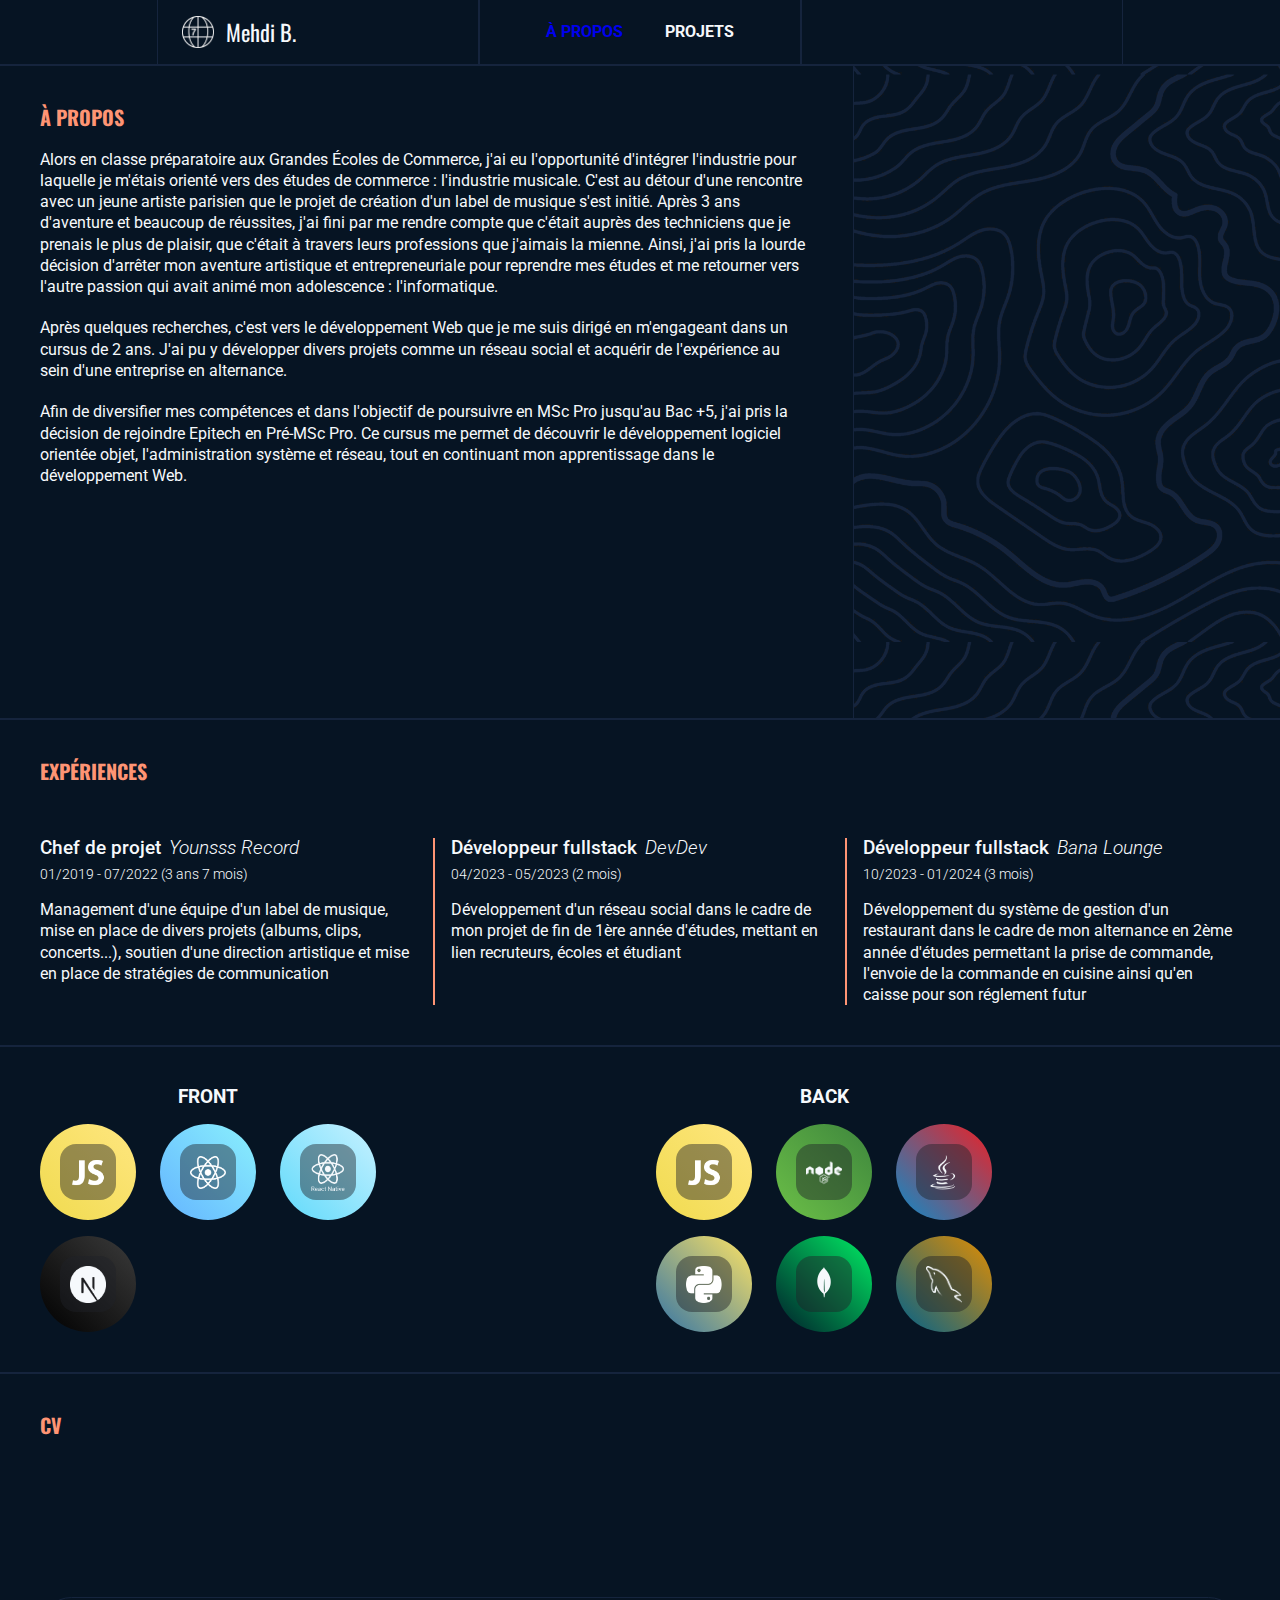
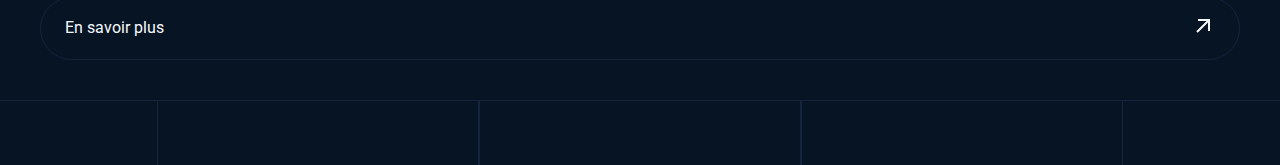
==== about.html @ 5a7e1a70 "fix href + media querries" ====
<!DOCTYPE html>
<html lang="fr">
    <head>
        <meta charset="UTF-8" />
        <meta name="viewport" content="width=device-width, initial-scale=1.0" />
        <title>Document</title>
        <link rel="stylesheet" href="/normalize.css" />
        <link rel="stylesheet" href="/style.css" />
        <link rel="preconnect" href="https://fonts.googleapis.com" />
        <link rel="preconnect" href="https://fonts.gstatic.com" crossorigin />
        <link
            href="https://fonts.googleapis.com/css2?family=Roboto:ital,wght@0,100;0,300;0,400;0,500;0,700;0,900;1,100;1,300;1,400;1,500;1,700;1,900&display=swap"
            rel="stylesheet"
        />
        <link rel="preconnect" href="https://fonts.googleapis.com" />
        <link rel="preconnect" href="https://fonts.gstatic.com" crossorigin />
        <link
            href="https://fonts.googleapis.com/css2?family=Oswald:wght@200..700&display=swap"
            rel="stylesheet"
        />
    </head>
    <body>
        <div id="cursor--bg"></div>
        <header>
            <nav class="header__nav">
                <section
                    class="header__sides header__sides--display-none"
                ></section>
                <section class="header__nav__btn--home">
                    <a href="./">
                        <figure
                            class="header__nav__btn header__nav__btn--home--content"
                        >
                            <img src="./logo.png" alt="" />
                            <figcaption>Mehdi B.</figcaption>
                        </figure>
                    </a>
                </section>
                <section class="header__nav__btn header__nav__btn--cats">
                    <a href="./about.html" class="header__nav__btn--about"
                        >À PROPOS</a
                    >
                    <a href="" class="header__nav__btn--projects">PROJETS</a>
                </section>
                <section
                    class="header__nav__btn header__nav__btn--space"
                ></section>
                <section
                    class="header__sides header__sides--display-none"
                ></section>
            </nav>
        </header>
        <main class="about">
            <section class="about__sides about__sides--display-none"></section>
            <section class="about__card about__card--about">
                <h2>À PROPOS</h2>
                <p>
                    Alors en classe préparatoire aux Grandes Écoles de Commerce,
                    j'ai eu l'opportunité d'intégrer l'industrie pour laquelle
                    je m'étais orienté vers des études de commerce : l'industrie
                    musicale. C'est au détour d'une rencontre avec un jeune
                    artiste parisien que le projet de création d'un label de
                    musique s'est initié. Après 3 ans d'aventure et beaucoup de
                    réussites, j'ai fini par me rendre compte que c'était auprès
                    des techniciens que je prenais le plus de plaisir, que
                    c'était à travers leurs professions que j'aimais la mienne.
                    Ainsi, j'ai pris la lourde décision d'arrêter mon aventure
                    artistique et entrepreneuriale pour reprendre mes études et
                    me retourner vers l'autre passion qui avait animé mon
                    adolescence : l'informatique.
                </p>
                <p>
                    Après quelques recherches, c'est vers le développement Web
                    que je me suis dirigé en m'engageant dans un cursus de 2
                    ans. J'ai pu y développer divers projets comme un réseau
                    social et acquérir de l'expérience au sein d'une entreprise
                    en alternance.
                </p>
                <p>
                    Afin de diversifier mes compétences et dans l'objectif de
                    poursuivre en MSc Pro jusqu'au Bac +5, j'ai pris la décision
                    de rejoindre Epitech en Pré-MSc Pro. Ce cursus me permet de
                    découvrir le développement logiciel orientée objet,
                    l'administration système et réseau, tout en continuant mon
                    apprentissage dans le développement Web.
                </p>
            </section>
            <section
                class="about__topographic-map"
                id="about__topographic-map--right"
            ></section>
            <section class="about__sides about__sides--display-none"></section>
            <section class="about__sides about__sides--display-none"></section>
            <section class="about__sides about__sides--display-none"></section>
            <section class="about__sides about__sides--display-none"></section>
            <section class="about__card--experiences">
                <h2>EXPÉRIENCES</h2>
                <div class="about__card--experiences__cards">
                    <article
                        class="about__card--experiences__card about__card--experiences__card--younsssrecord"
                    >
                        <div class="about__card--experiences__card--title">
                            <h3>Chef de projet</h3>
                            <h4>Younsss Record</h4>
                        </div>
                        <span>01/2019 - 07/2022 (3 ans 7 mois)</span>
                        <p>
                            Management d'une équipe d'un label de musique, mise
                            en place de divers projets (albums, clips,
                            concerts...), soutien d'une direction artistique et
                            mise en place de stratégies de communication
                        </p>
                    </article>
                    <article class="about__card--experiences__border"></article>
                    <a
                        class="about__card--experiences__card about__card--experiences__card--devdev"
                        href=""
                    >
                        <div class="about__card--experiences__card--title">
                            <h3>Développeur fullstack</h3>
                            <h4>DevDev</h4>
                        </div>
                        <span>04/2023 - 05/2023 (2 mois)</span>
                        <p>
                            Développement d'un réseau social dans le cadre de
                            mon projet de fin de 1ère année d'études, mettant en
                            lien recruteurs, écoles et étudiant
                        </p>
                    </a>
                    <article class="about__card--experiences__border"></article>
                    <a
                        class="about__card--experiences__card about__card--experiences__card--banana"
                        href=""
                    >
                        <div class="about__card--experiences__card--title">
                            <h3>Développeur fullstack</h3>
                            <h4>Bana Lounge</h4>
                        </div>
                        <span>10/2023 - 01/2024 (3 mois)</span>
                        <p>
                            Développement du système de gestion d'un restaurant
                            dans le cadre de mon alternance en 2ème année
                            d'études permettant la prise de commande, l'envoie
                            de la commande en cuisine ainsi qu'en caisse pour
                            son réglement futur
                        </p>
                    </a>
                </div>
            </section>
            <section class="about__sides about__sides--display-none"></section>
            <section class="about__sides about__sides--display-none"></section>
            <section class="about__card about__card--stack">
                <article class="about__card--stack__cards">
                    <section class="about__card--stack__cards__line">
                        <h3>FRONT</h3>
                    </section>
                    <section class="about__card--stack__cards__line">
                        <article
                            class="about__card--stack__card about__card--stack__card--javascript"
                        >
                            <figure>
                                <img
                                    src="./img/javascript.png"
                                    alt=""
                                    class="about__card--stack_logo"
                                />
                                <figcaption>Javascript</figcaption>
                            </figure>
                        </article>
                        <article
                            class="about__card--stack__card about__card--stack__card--react-js"
                        >
                            <figure>
                                <img
                                    src="./img/react-js.png"
                                    alt=""
                                    class="about__card--stack_logo"
                                />
                                <figcaption>React.js</figcaption>
                            </figure>
                        </article>
                        <article
                            class="about__card--stack__card about__card--stack__card--react-native"
                        >
                            <figure>
                                <img
                                    src="./img/react-native.png"
                                    alt=""
                                    class="about__card--stack_logo"
                                />
                                <figcaption>React Native</figcaption>
                            </figure>
                        </article>
                    </section>
                    <section class="about__card--stack__cards__line">
                        <article
                            class="about__card--stack__card about__card--stack__card--next-js"
                        >
                            <figure>
                                <img
                                    src="./img/next-js.png"
                                    alt=""
                                    class="about__card--stack_logo"
                                />
                                <figcaption>Next.js</figcaption>
                            </figure>
                        </article>
                    </section>
                </article>
                <article class="about__card--stack__cards">
                    <section class="about__card--stack__cards__line">
                        <h3>BACK</h3>
                    </section>
                    <section class="about__card--stack__cards__line">
                        <article
                            class="about__card--stack__card about__card--stack__card--javascript"
                        >
                            <figure>
                                <img
                                    src="./img/javascript.png"
                                    alt=""
                                    class="about__card--stack_logo"
                                />
                                <figcaption>Javascript</figcaption>
                            </figure>
                        </article>
                        <article
                            class="about__card--stack__card about__card--stack__card--node-js"
                        >
                            <figure>
                                <img
                                    src="./img/node-js.png"
                                    alt=""
                                    class="about__card--stack_logo"
                                />
                                <figcaption>Node.js</figcaption>
                            </figure>
                        </article>
                        <article
                            class="about__card--stack__card about__card--stack__card--java"
                        >
                            <figure>
                                <img
                                    src="./img/java.png"
                                    alt=""
                                    class="about__card--stack_logo"
                                />
                                <figcaption>Java</figcaption>
                            </figure>
                        </article>
                    </section>
                    <section class="about__card--stack__cards__line">
                        <article
                            class="about__card--stack__card about__card--stack__card--python"
                        >
                            <figure>
                                <img
                                    src="./img/python.png"
                                    alt=""
                                    class="about__card--stack_logo"
                                />
                                <figcaption>Python</figcaption>
                            </figure>
                        </article>
                        <article
                            class="about__card--stack__card about__card--stack__card--mongodb"
                        >
                            <figure>
                                <img
                                    src="./img/mongodb.png"
                                    alt=""
                                    class="about__card--stack_logo"
                                />
                                <figcaption>MongoDB</figcaption>
                            </figure>
                        </article>
                        <article
                            class="about__card--stack__card about__card--stack__card--mysql"
                        >
                            <figure>
                                <img
                                    src="./img/mysql.png"
                                    alt=""
                                    class="about__card--stack_logo"
                                />
                                <figcaption>MySQL</figcaption>
                            </figure>
                        </article>
                    </section>
                </article>
            </section>
            <section class="about__card about__card--resume">
                <h2>CV</h2>
                <a class="home__btn" href="">
                    En savoir plus
                    <div class="home__btn__arrow">
                        <svg
                            xmlns="http://www.w3.org/2000/svg"
                            viewBox="0 0 24 24"
                            width="24"
                            height="24"
                            class="home__btn__arrow--after"
                        >
                            <path
                                d="M7 7h8.586L5.293 17.293l1.414 1.414L17 8.414V17h2V5H7v2z"
                                fill="#fe9474"
                            />
                        </svg>
                        <svg
                            xmlns="http://www.w3.org/2000/svg"
                            viewBox="0 0 24 24"
                            width="24"
                            height="24"
                            class="home__btn__arrow--before"
                        >
                            <path
                                d="M7 7h8.586L5.293 17.293l1.414 1.414L17 8.414V17h2V5H7v2z"
                                fill="#f6f9fc"
                            />
                        </svg>
                    </div>
                </a>
            </section>
            <section class="about__sides about__sides--display-none"></section>
        </main>
        <footer>
            <nav class="footer__nav">
                <section
                    class="footer__sides footer__sides--display-none"
                ></section>
                <section
                    class="footer__nav__btn footer__nav__btn--space-1"
                ></section>
                <section
                    class="footer__nav__btn footer__nav__btn--space-2"
                ></section>
                <section
                    class="footer__nav__btn footer__nav__btn--space-3"
                ></section>
                <section
                    class="footer__sides footer__sides--display-none"
                ></section>
            </nav>
        </footer>
        <script src="./script.js"></script>
    </body>
</html>
---- style.css ----
/* --------------------- 0. SETTINGS ---------------------  */
/* ---------- 0.1. Body and text ---------- */
* {
    margin: 0;
    padding: 0;
    box-sizing: border-box;
}

a {
    text-decoration: none;
}

a:visited, figcaption:visited {
    color: #f6f9fc;
}

ul li {
    list-style: none;
}

body {
    background-color: #15243d;
    display: flex;
    flex-direction: column;
    gap: 0.1em;
}

h1,
h2 {
    font-family: "Oswald", sans-serif;
}

h2 {
    color: #fe9474;
    font-size: 1.25em;
}

:root {
    font-family: "Roboto", sans-serif;
    color: #f6f9fc;
}

p {
    line-height: 1.33;
}

/* ---------- 0.2. Cursor ---------- */
#cursor--bg {
    display: none;
    position: absolute;
    height: 250px;
    width: 250px;
    margin-top: -125px;
    margin-left: -125px;
    background: #fe9474;
    border-radius: 50%;
    filter: blur(90px);
    z-index: -1;
}

/* --------------------- 1. HEADER ---------------------  */
.header__nav {
    display: grid;
    grid-template-columns:
        minmax(0em, 1.2fr) minmax(20em, 2fr) minmax(20em, 2fr) minmax(20em, 2fr) minmax(0, 1.2fr);
    grid-template-rows: repeat(1, 4em);
    grid-template-areas: "side-1 home cats space side-2";
    gap: 0.1em;
}

.header__nav section {
    background-color: #061423;
    padding: 0.5em 1.5em;
}

/* ---------- 1.1. Sides ---------- */
.header__sides {
    &:nth-child(1) {
        grid-area: side-1;
    }

    &:nth-child(2) {
        grid-area: side-2;
    }
}

/* ---------- 1.2. Items ---------- */
.header__nav__btn {
    display: flex;
    align-items: center;
}

/* ---------- 1.2.1. Home ---------- */
.header__nav__btn--home {
    grid-area: home;
}

.header__nav__btn--home--content {
    gap: 0.75em;
    height: 100%;

    img {
        height: 2em;
    }

    figcaption {
        font-family: "Oswald", sans-serif;
        font-size: 1.4em;
        color: #f6f9fc;
    }
}

/* ---------- 1.2.2. Categories ---------- */
.header__nav__btn--cats {
    grid-area: cats;
    justify-content: space-evenly;

    a {
        font-weight: bold;
    }
}

.header__nav__btn--about:hover,
.header__nav__btn--internship:hover,
.header__nav__btn--projects:hover {
    color: #fe9474;
    transition: 0.25s ease;
}

/* ---------- 1.2.3. Space ---------- */
.header__nav__btn--space {
    grid-area: space;
}

/* --------------------- 2. MAIN ---------------------  */
/* --------------------- 2.1. HOME --------------------- */
.home {
    display: grid;
    grid-template-columns:
        minmax(0em, 1.2fr) minmax(20em, 2fr) minmax(20em, 2fr) minmax(20em, 2fr) minmax(0, 1.2fr);
    grid-template-rows: repeat(5, minmax(17em, 1fr));
    grid-template-areas:
        "side-1 title title topographic-map--top side-2"
        "side-3 topographic-map--bottom topographic-map--bottom logo side-4"
        "side-5 about about intership side-6"
        "side-7 sn projects projects side-8"
        "side-9 contact projects projects side-10";
    gap: 0.1em;
}

.home>section {
    background-color: #061423;
    padding: 2.5em;
}

.home__card {
    display: flex;
    flex-direction: column;
    justify-content: space-between;
}

.home__btn {
    width: 100%;
    border: solid 1px #15243d;
    border-radius: 2em;
    padding: 1em 1.5em;
    display: flex;
    justify-content: space-between;
    align-items: center;
}

.home__btn:hover {
    border: solid 1px #fe9474;
    transition: 0.7s ease;
}

.home__btn__arrow {
    overflow: hidden;
}

.home__btn__arrow--after {
    margin-bottom: -2.5em;
    margin-right: 0.5em;
}

.home__btn:hover .home__btn__arrow--before {
    transform: translate(150%, -150%);
}

.home__btn:hover .home__btn__arrow--after {
    transform: translate(170%, -170%);
}

.home__btn__arrow--before,
.home__btn__arrow--after {
    transition: transform 0.3s ease;
}

/* ---------- 2.1.1. Sides ---------- */
.home__sides {
    &:nth-child(1) {
        grid-area: side-1;
    }

    &:nth-child(2) {
        grid-area: side-2;
    }

    &:nth-child(3) {
        grid-area: side-3;
    }

    &:nth-child(4) {
        grid-area: side-4;
    }

    &:nth-child(5) {
        grid-area: side-5;
    }

    &:nth-child(6) {
        grid-area: side-6;
    }

    &:nth-child(7) {
        grid-area: side-7;
    }

    &:nth-child(8) {
        grid-area: side-8;
    }

    &:nth-child(9) {
        grid-area: side-9;
    }

    &:nth-child(10) {
        grid-area: side-10;
    }
}

/* ---------- 2.1.2. Title ---------- */
.home__card--title {
    grid-area: title;

    h1 {
        margin: 0;
        font-size: 5em;
        font-weight: 350;
    }
}

/* ---------- 2.1.3. Topographic map ---------- */
.home__topographic-map {
    background: url("./topographic-map.png");
}

#home__topographic-map--top {
    background-color: unset;
    grid-area: topographic-map--top;
    background-size: 180%;
    background-position: 100% 100%;
}

#home__topographic-map--bottom {
    background-color: unset;
    grid-area: topographic-map--bottom;
    background-size: 100%;
    background-position: 10% 10%;
}

/* ---------- 2.1.4. Logo ---------- */
.home__card--logo {
    grid-area: logo;
    display: flex;
    justify-content: center;
    align-items: center;

    img {
        height: 10em;
        width: auto;
        animation: rotation 5s linear infinite;
    }
}

@keyframes rotation {
    from {
        transform: rotate(0deg);
    }

    to {
        transform: rotate(360deg);
    }
}

/* ---------- 2.1.5. About ---------- */
.home__card--about {
    grid-area: about;
}

/* ---------- 2.1.6. Internship ---------- */
.home__card--intership {
    grid-area: intership;
}

/* ---------- 2.1.7. Social networks ---------- */
.home__card--SN {
    grid-area: sn;
}

.home__card--SN__list {
    display: flex;
    flex-direction: column;
    gap: 0.75em;
}

/* ---------- 2.1.8. Projects ---------- */
.home__card--projects {
    grid-area: projects;
    display: flex;
    justify-content: start;
    flex-direction: column;
    gap: 1.5em;

    div {
        display: flex;
        justify-content: space-between;
        gap: 1.5em;

        section {
            display: flex;
            justify-content: space-between;
            gap: 0.8em;
        }
    }
}

.home__card--projects__card {
    height: 13em;
    width: 22.5em;
    border-radius: 2em;
    position: relative;
    overflow: hidden;
}

.home__card--projects__card:hover::before {
    content: "";
    position: absolute;
    top: 25%;
    left: -50%;
    height: calc(13em / 2);
    width: 45em;
    background: linear-gradient(180deg,
            transparent,
            rgba(254, 148, 116, 0.25) 25%,
            rgba(254, 148, 116, 0.4) 50%,
            rgba(254, 148, 116, 0.6) 75%,
            rgba(254, 148, 116, 0.8) 100%);
    box-shadow: 0 0 20px rgb(8, 8, 8);
    animation: animate 4s linear infinite;
}

.home__card--projects__card--content {
    content: "";
    position: absolute;
    inset: 0.1em;
    background-color: #091929;
    border: solid #15243d 1px;
    border-radius: 2em;
    padding: 1.5em;
    font-family: "Roboto", sans-serif;

    div {
        display: flex;
        justify-content: space-between;

        ul:nth-child(1) {
            flex: 1;
        }

        ul:nth-child(2) {
            flex: 2;
        }
    }

    h1 {
        margin: 0;
    }

    h2 {
        font-size: 0.75em;
        text-align: center;
        color: #f6f9fc;
        margin: 0;
        background: #030e1a;
        padding: 0.75em;
        border-radius: 2em;
        height: fit-content;
        max-height: 4em;
        min-width: 6em;
        width: fit-content;
    }

    p {
        margin: 1em 0;
    }
}

@keyframes animate {
    0% {
        transform: rotate(0deg);
    }

    100% {
        transform: rotate(360deg);
    }
}

/* ---------- 2.1.9. Contact ---------- */
.home__card--contact {
    grid-area: contact;

    h2 {
        margin-bottom: 0.5em;
    }

    form {
        display: flex;
        flex-direction: column;
        justify-content: center;

        input:not(:last-child),
        textarea {
            border-radius: 1em;
            padding: 0.25em 0.5em;
        }
    }
}

/* --------------------- 2.2. ABOUT --------------------- */
.about {
    display: grid;
    grid-template-columns:
        minmax(0em, 1.2fr) minmax(20em, 2fr) minmax(20em, 2fr) minmax(20em, 2fr) minmax(0, 1.2fr);
    grid-template-rows: repeat(4, minmax(17em, 1fr));
    grid-template-areas:
        "side-1 about about topographic-map--right side-2"
        "side-3 about about topographic-map--right side-4"
        "side-5 experiences experiences experiences side-6"
        "side-7 stack stack resume side-8";

    gap: 0.1em;
}

.about>section {
    background-color: #061423;
    padding: 2.5em;
}

.about__card {
    display: flex;
    flex-direction: column;
    justify-content: space-between;
}

/* ---------- 2.2.1. Sides ---------- */
.about__sides {
    &:nth-child(1) {
        grid-area: side-1;
    }

    &:nth-child(2) {
        grid-area: side-2;
    }

    &:nth-child(3) {
        grid-area: side-3;
    }

    &:nth-child(4) {
        grid-area: side-4;
    }

    &:nth-child(5) {
        grid-area: side-5;
    }

    &:nth-child(6) {
        grid-area: side-6;
    }

    &:nth-child(7) {
        grid-area: side-7;
    }

    &:nth-child(8) {
        grid-area: side-8;
    }
}

/* ---------- 2.2.2. About ---------- */
.about__card--about {
    grid-area: about;
    justify-content: flex-start;
    gap: 1.25em;
}

/* ---------- 2.2.3. Topographic map ---------- */
.about__topographic-map {
    grid-area: topographic-map--right;
}

#about__topographic-map--right {
    background: url("./topographic-map.png");
    background-size: 200%;
    background-position: 10% 10%;
}

/* ---------- 2.2.4. Experiences ---------- */
.about__card--experiences {
    grid-area: experiences;
    display: flex;
    flex-direction: column;
    justify-content: space-between;
    gap: 1em;
}

.about__card--experiences__cards {
    display: flex;
    flex-wrap: wrap;
    gap: 1em;
}

.about__card--experiences__border {
    border: solid 1px #fe9474;
}

.about__card--experiences__card {
    flex: 1;
    min-width: 18.75em;
    max-width: 28em;
    display: flex;
    flex-direction: column;
    gap: 0.5em;

    span {
        font-size: 0.9em;
        font-weight: 300;
        margin-bottom: 0.5em;
    }
}

.about__card--experiences__card--title {
    display: flex;
    gap: 0.5em;

    h3 {
        font-weight: 500;
    }

    h4 {
        font-size: 1.17em;
        font-weight: 300;
        font-style: italic;
    }
}

/* ---------- 2.2.5. Stack ---------- */
.about__card--stack {
    grid-area: stack;
    display: flex;
    flex-direction: row;
    gap: 2em;
}

.about__card--stack__cards {
    flex: 1;
    display: flex;
    flex-direction: column;
    gap: 1em;
}

.about__card--stack__cards__line {
    max-width: 21em;
    display: flex;
    align-items: center;
    justify-content: space-between;
    gap: 0.33em;

    h3 {
        width: 100%;
        text-align: center;
    }
}

.about__card--stack__card {
    height: 6em;
    width: 6em;
    background: black;
    display: flex;
    align-items: center;
    justify-content: center;
    border-radius: 100%;
    transition: transform 0.2s ease;

    figure {
        background: rgba(31, 33, 41, 0.45);
        height: 3.5em;
        width: 3.5em;
        display: flex;
        align-items: center;
        justify-content: center;
        border-radius: 1em;
        position: relative;

        img {
            height: 66%;
            width: 66%;
            object-fit: contain;
        }

        figcaption {
            position: absolute;
            background: rgba(52, 53, 56, 0.9);
            padding: 0.66em 0.75em;
            border-radius: 0.66em;
            opacity: 0;
            top: 5em;
            transition: transform 0.2s ease;
        }
    }

    &:hover {
        transform: scale(0.9);
    }

    &:hover figcaption {
        opacity: 100;
        transform: translateY(-0.9em);
    }
}

.about__card--stack__card--javascript {
    background: linear-gradient(45deg, #f0db4f 0.21%, #ffe680 99.93%);
}

.about__card--stack__card--javascript:hover {
    box-shadow: rgba(255, 230, 128, 0.5) 0 0 70px 1px;
}

.about__card--stack__card--react-js {
    background: linear-gradient(45deg, #64b5ff 0.21%, #8af0fd 99.93%);
}

.about__card--stack__card--react-js:hover {
    box-shadow: rgba(100, 181, 255, 0.5) 0 0 70px 1px;
}

.about__card--stack__card--react-native {
    background: linear-gradient(45deg, #61dafb 0.21%, #c6f1ff 99.93%);
}

.about__card--stack__card--react-native:hover {
    box-shadow: rgba(198, 241, 255, 0.5) 0 0 70px 1px;
}

.about__card--stack__card--next-js {
    background: linear-gradient(45deg, #000000 0.21%, #3b3b3b 99.93%);
}

.about__card--stack__card--next-js:hover {
    box-shadow: rgba(59, 59, 59, 0.5) 0 0 70px 1px;
}

.about__card--stack__card--node-js {
    background: linear-gradient(45deg, #6bbf47 0.21%, #3e863d 99.93%);
}

.about__card--stack__card--node-js:hover {
    box-shadow: rgba(62, 134, 61, 0.5) 0 0 70px 1px;
}

.about__card--stack__card--java {
    background: linear-gradient(45deg, #0e8ac8 0.21%, #ed2025 99.93%);
}

.about__card--stack__card--java:hover {
    box-shadow: rgba(237, 32, 37, 0.5) 0 0 70px 1px;
}

.about__card--stack__card--python {
    background: linear-gradient(45deg, #3575a5 0.21%, #ffe464 99.93%);
}

.about__card--stack__card--python:hover {
    box-shadow: rgba(255, 228, 100, 0.5) 0 0 70px 1px;
}

.about__card--stack__card--mongodb {
    background: linear-gradient(45deg, #001e2b 0.21%, #00ed64 99.93%);
}

.about__card--stack__card--mongodb:hover {
    box-shadow: rgba(0, 237, 100, 0.5) 0 0 70px 1px;
}

.about__card--stack__card--mysql {
    background: linear-gradient(45deg, #00618a 0.21%, #e48e00 99.93%);
}

.about__card--stack__card--mysql:hover {
    box-shadow: rgba(228, 142, 0, 0.5) 0 0 70px 1px;
}

/* ---------- 2.2.6. Resume ---------- */
.about__card--resume {
    grid-area: resume;
}

/* --------------------- . FOOTER ---------------------  */
.footer__nav {
    display: grid;
    grid-template-columns:
        minmax(0em, 1.2fr) minmax(20em, 2fr) minmax(20em, 2fr) minmax(20em, 2fr) minmax(0, 1.2fr);
    grid-template-rows: repeat(1, 4em);
    grid-template-areas: "side-1 space-1 space-2 space-3 side-2";
    gap: 0.1em;
}

.footer__nav section {
    background-color: #061423;
}

/* ---------- .1. Sides ---------- */
.footer__sides {
    &:nth-child(1) {
        grid-area: side-1;
    }

    &:nth-child(2) {
        grid-area: side-2;
    }
}

/* ---------- .2. Items ---------- */
.footer__nav__btn--space-1 {
    grid-area: space-1;
}

.footer__nav__btn--space-2 {
    grid-area: space-2;
}

.footer__nav__btn--space-3 {
    grid-area: space-3;
}

@media screen and (max-width: 1468px) {
    .about {
        grid-template-columns:
            1fr 1fr 1fr;
            grid-template-rows: repeat(5, minmax(17em, 1fr));
            grid-template-areas:
            "about about topographic-map--right"
            "about about topographic-map--right"
            "experiences experiences experiences"
            "stack stack stack"
            "resume resume resume";

    }

    .about__sides--display-none {
        display: none;
    }
}


@media screen and (max-width: 1130px) {
    .header__nav {
        grid-template-columns:
            minmax(20em, 1fr) minmax(20em, 1fr) minmax(20em, 1fr);
        grid-template-areas: "home cats space";
    }

    .header__sides--display-none {
        display: none;
    }

    .home {
        grid-template-columns:
            minmax(20em, 1fr) minmax(20em, 1fr) minmax(20em, 1fr);
        grid-template-areas:
            "title title topographic-map--top"
            "topographic-map--bottom topographic-map--bottom logo"
            "about about intership"
            "sn projects projects"
            "contact projects projects";
    }

    .home__sides--display-none {
        display: none;
    }

    .footer__nav {
        grid-template-columns:
            minmax(20em, 1fr) minmax(20em, 1fr) minmax(20em, 1fr);
        grid-template-areas: "space-1 space-2 space-3";
    }

    .footer__sides--display-none {
        display: none;
    }
}

/* @media screen and (max-width: 1024px) {
    .about__card--stack__cards__line {
        justify-content: center;
        gap: 0.5em;
    }
} */

@media screen and (max-width: 966px) {
    .header__nav {
        grid-template-columns:
            1fr 1fr 1fr 1fr;
        grid-template-areas: "home cats cats space";
    }

    .home {
        grid-template-columns:
            1fr 1fr 1fr 1fr;
        grid-template-areas:
            "title title title topographic-map--top"
            "topographic-map--bottom topographic-map--bottom topographic-map--bottom logo"
            "about about about about"
            "intership intership projects projects"
            "sn sn projects projects"
            "contact contact projects projects";
    }

    .home__card--projects {
        div {
            flex-direction: column;
        }
    }

    .about__card--stack__cards {
        align-items: center;
    }

    .footer__nav {
        grid-template-columns:
            1fr 1fr 1fr 1fr;
        grid-template-areas: "space-1 space-2 space-2 space-3";
    }
}

/* @media screen and (max-width: 872px) {
    .about {
        grid-template-columns:
            1fr 1fr 1fr;
        grid-template-rows: repeat(4, minmax(17em, 1fr));
        grid-template-areas:
            "about about topographic-map--right"
            "about about topographic-map--right"
            "experiences experiences experiences"
            "stack stack stack"
            "resume resume resume";
    }
} */

@media screen and (max-width: 789px) {
    .header__nav {
        grid-template-areas: "home cats cats cats";
    }

    .header__nav__btn--space {
        display: none;
    }

    .home {
        grid-template-rows: repeat(9, minmax(17em, 1fr));
        grid-template-areas:
            "title title title topographic-map--top"
            "topographic-map--bottom topographic-map--bottom topographic-map--bottom logo"
            "about about about about"
            "intership intership intership intership"
            "sn sn sn sn"
            "projects projects projects projects"
            "projects projects projects projects"
            "projects projects projects projects"
            "contact contact contact contact";
    }

    .home__card--projects {
        div {
            align-items: center;
        }
    }
}

@media screen and (max-width: 732px) {
    .home {
        grid-template-areas:
            "title title title title"
            "topographic-map--bottom topographic-map--bottom logo logo"
            "about about about about"
            "intership intership intership intership"
            "sn sn sn sn"
            "projects projects projects projects"
            "projects projects projects projects"
            "projects projects projects projects"
            "contact contact contact contact";
    }

    #home__topographic-map--top {
        display: none;
    }
}

@media screen and (max-width: 692px) {
    .about__card--stack {
        flex-direction: column;
    }
}

@media screen and (max-width: 557px) {
    .home {
        grid-template-rows: repeat(8, minmax(14em, 1fr));
        grid-template-areas:
            "title title title title"
            "about about about about"
            "intership intership intership intership"
            "sn sn sn sn"
            "projects projects projects projects"
            "projects projects projects projects"
            "projects projects projects projects"
            "contact contact contact contact";
    }

    #home__topographic-map--bottom {
        display: none;
    }

    .home__card--logo {
        display: none;
    }

    .about {
        grid-template-columns:
            1fr 1fr 1fr;
            grid-template-rows: repeat(5, minmax(17em, 1fr));
            grid-template-areas:
            "about about about"
            "about about about"
            "experiences experiences experiences"
            "stack stack stack"
            "resume resume resume";

    }

    .about__topographic-map {
        display: none;
    }
}

@media screen and (max-width: 500px) {
    .home__card--title {
        display: flex;
        justify-content: center;
        align-items: center;

        h1 {
            font-size: 4em;
        }
    }
}

@media screen and (max-width: 375px) {
    .home__card--title {
        h1 {
            font-size: 3em;
        }
    }

    .home__card--projects__card {
        height: 14em;
        width: 19em;
    }

    .about__card--experiences__card {
        min-width: 100%;
        width: 100%;
        max-width: 100%;

    }
}
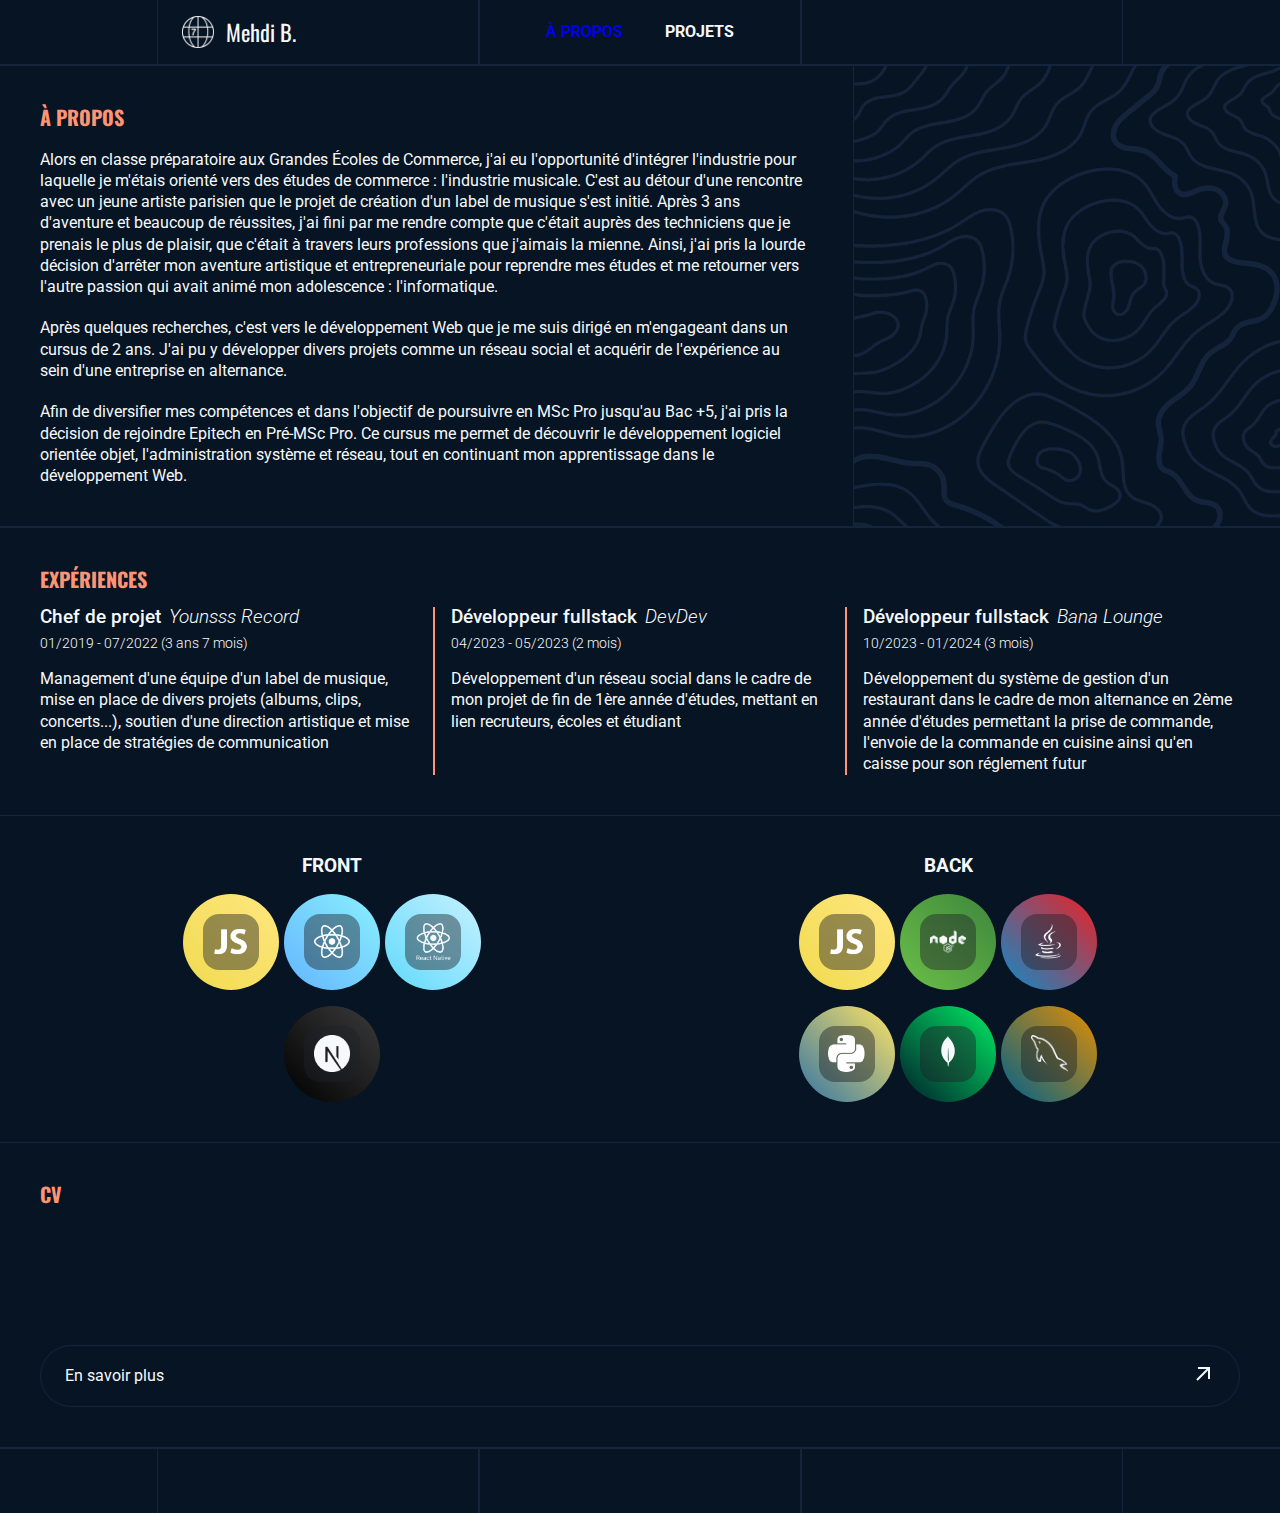
==== commit 75543a02: "move index to root" ====
--- a/about.html
+++ b/about.html
@@ -4,8 +4,8 @@
         <meta charset="UTF-8" />
         <meta name="viewport" content="width=device-width, initial-scale=1.0" />
         <title>Document</title>
-        <link rel="stylesheet" href="/normalize.css" />
-        <link rel="stylesheet" href="/style.css" />
+        <link rel="stylesheet" href="../css/normalize.css" />
+        <link rel="stylesheet" href="../css/style.css" />
         <link rel="preconnect" href="https://fonts.googleapis.com" />
         <link rel="preconnect" href="https://fonts.gstatic.com" crossorigin />
         <link
@@ -160,7 +160,7 @@
                         >
                             <figure>
                                 <img
-                                    src="./img/javascript.png"
+                                    src="../img/icon/javascript.png"
                                     alt=""
                                     class="about__card--stack_logo"
                                 />
@@ -172,7 +172,7 @@
                         >
                             <figure>
                                 <img
-                                    src="./img/react-js.png"
+                                    src="../img/icon/react-js.png"
                                     alt=""
                                     class="about__card--stack_logo"
                                 />
@@ -184,7 +184,7 @@
                         >
                             <figure>
                                 <img
-                                    src="./img/react-native.png"
+                                    src="../img/icon/react-native.png"
                                     alt=""
                                     class="about__card--stack_logo"
                                 />
@@ -198,7 +198,7 @@
                         >
                             <figure>
                                 <img
-                                    src="./img/next-js.png"
+                                    src="../img/icon/next-js.png"
                                     alt=""
                                     class="about__card--stack_logo"
                                 />
@@ -217,7 +217,7 @@
                         >
                             <figure>
                                 <img
-                                    src="./img/javascript.png"
+                                    src="../img/icon/javascript.png"
                                     alt=""
                                     class="about__card--stack_logo"
                                 />
@@ -229,7 +229,7 @@
                         >
                             <figure>
                                 <img
-                                    src="./img/node-js.png"
+                                    src="../img/icon/node-js.png"
                                     alt=""
                                     class="about__card--stack_logo"
                                 />
@@ -241,7 +241,7 @@
                         >
                             <figure>
                                 <img
-                                    src="./img/java.png"
+                                    src="../img/icon/java.png"
                                     alt=""
                                     class="about__card--stack_logo"
                                 />
@@ -255,7 +255,7 @@
                         >
                             <figure>
                                 <img
-                                    src="./img/python.png"
+                                    src="../img/icon/python.png"
                                     alt=""
                                     class="about__card--stack_logo"
                                 />
@@ -267,7 +267,7 @@
                         >
                             <figure>
                                 <img
-                                    src="./img/mongodb.png"
+                                    src="../img/icon/mongodb.png"
                                     alt=""
                                     class="about__card--stack_logo"
                                 />
@@ -279,7 +279,7 @@
                         >
                             <figure>
                                 <img
-                                    src="./img/mysql.png"
+                                    src="../img/icon/mysql.png"
                                     alt=""
                                     class="about__card--stack_logo"
                                 />
@@ -342,6 +342,6 @@
                 ></section>
             </nav>
         </footer>
-        <script src="./script.js"></script>
+        <script src="../scripts/script.js"></script>
     </body>
 </html>
--- a/css/style.css
+++ b/css/style.css
@@ -0,0 +1,987 @@
+/* --------------------- 0. SETTINGS ---------------------  */
+/* ---------- 0.1. Body and text ---------- */
+* {
+    margin: 0;
+    padding: 0;
+    box-sizing: border-box;
+}
+
+a {
+    text-decoration: none;
+}
+
+a:visited, figcaption:visited {
+    color: #f6f9fc;
+}
+
+ul li {
+    list-style: none;
+}
+
+body {
+    background-color: #15243d;
+    display: flex;
+    flex-direction: column;
+    gap: 0.1em;
+}
+
+h1,
+h2 {
+    font-family: "Oswald", sans-serif;
+}
+
+h2 {
+    color: #fe9474;
+    font-size: 1.25em;
+}
+
+:root {
+    font-family: "Roboto", sans-serif;
+    color: #f6f9fc;
+}
+
+p {
+    line-height: 1.33;
+}
+
+/* ---------- 0.2. Cursor ---------- */
+#cursor--bg {
+    display: none;
+    position: absolute;
+    height: 250px;
+    width: 250px;
+    margin-top: -125px;
+    margin-left: -125px;
+    background: #fe9474;
+    border-radius: 50%;
+    filter: blur(90px);
+    z-index: -1;
+}
+
+/* --------------------- 1. HEADER ---------------------  */
+.header__nav {
+    display: grid;
+    grid-template-columns:
+        minmax(0em, 1.2fr) minmax(20em, 2fr) minmax(20em, 2fr) minmax(20em, 2fr) minmax(0, 1.2fr);
+    grid-template-rows: repeat(1, 4em);
+    grid-template-areas: "side-1 home cats space side-2";
+    gap: 0.1em;
+}
+
+.header__nav section {
+    background-color: #061423;
+    padding: 0.5em 1.5em;
+}
+
+/* ---------- 1.1. Sides ---------- */
+.header__sides {
+    &:nth-child(1) {
+        grid-area: side-1;
+    }
+
+    &:nth-child(2) {
+        grid-area: side-2;
+    }
+}
+
+/* ---------- 1.2. Items ---------- */
+.header__nav__btn {
+    display: flex;
+    align-items: center;
+}
+
+/* ---------- 1.2.1. Home ---------- */
+.header__nav__btn--home {
+    grid-area: home;
+}
+
+.header__nav__btn--home--content {
+    gap: 0.75em;
+    height: 100%;
+
+    img {
+        height: 2em;
+    }
+
+    figcaption {
+        font-family: "Oswald", sans-serif;
+        font-size: 1.4em;
+        color: #f6f9fc;
+    }
+}
+
+/* ---------- 1.2.2. Categories ---------- */
+.header__nav__btn--cats {
+    grid-area: cats;
+    justify-content: space-evenly;
+
+    a {
+        font-weight: bold;
+    }
+}
+
+.header__nav__btn--about:hover,
+.header__nav__btn--internship:hover,
+.header__nav__btn--projects:hover {
+    color: #fe9474;
+    transition: 0.25s ease;
+}
+
+/* ---------- 1.2.3. Space ---------- */
+.header__nav__btn--space {
+    grid-area: space;
+}
+
+/* --------------------- 2. MAIN ---------------------  */
+/* --------------------- 2.1. HOME --------------------- */
+.home {
+    display: grid;
+    grid-template-columns:
+        minmax(0em, 1.2fr) minmax(20em, 2fr) minmax(20em, 2fr) minmax(20em, 2fr) minmax(0, 1.2fr);
+    grid-template-rows: repeat(5, minmax(17em, 1fr));
+    grid-template-areas:
+        "side-1 title title topographic-map--top side-2"
+        "side-3 topographic-map--bottom topographic-map--bottom logo side-4"
+        "side-5 about about intership side-6"
+        "side-7 sn projects projects side-8"
+        "side-9 contact projects projects side-10";
+    gap: 0.1em;
+}
+
+.home>section {
+    background-color: #061423;
+    padding: 2.5em;
+}
+
+.home__card {
+    display: flex;
+    flex-direction: column;
+    justify-content: space-between;
+}
+
+.home__btn {
+    width: 100%;
+    border: solid 1px #15243d;
+    border-radius: 2em;
+    padding: 1em 1.5em;
+    display: flex;
+    justify-content: space-between;
+    align-items: center;
+}
+
+.home__btn:hover {
+    border: solid 1px #fe9474;
+    transition: 0.7s ease;
+}
+
+.home__btn__arrow {
+    overflow: hidden;
+}
+
+.home__btn__arrow--after {
+    margin-bottom: -2.5em;
+    margin-right: 0.5em;
+}
+
+.home__btn:hover .home__btn__arrow--before {
+    transform: translate(150%, -150%);
+}
+
+.home__btn:hover .home__btn__arrow--after {
+    transform: translate(170%, -170%);
+}
+
+.home__btn__arrow--before,
+.home__btn__arrow--after {
+    transition: transform 0.3s ease;
+}
+
+/* ---------- 2.1.1. Sides ---------- */
+.home__sides {
+    &:nth-child(1) {
+        grid-area: side-1;
+    }
+
+    &:nth-child(2) {
+        grid-area: side-2;
+    }
+
+    &:nth-child(3) {
+        grid-area: side-3;
+    }
+
+    &:nth-child(4) {
+        grid-area: side-4;
+    }
+
+    &:nth-child(5) {
+        grid-area: side-5;
+    }
+
+    &:nth-child(6) {
+        grid-area: side-6;
+    }
+
+    &:nth-child(7) {
+        grid-area: side-7;
+    }
+
+    &:nth-child(8) {
+        grid-area: side-8;
+    }
+
+    &:nth-child(9) {
+        grid-area: side-9;
+    }
+
+    &:nth-child(10) {
+        grid-area: side-10;
+    }
+}
+
+/* ---------- 2.1.2. Title ---------- */
+.home__card--title {
+    grid-area: title;
+
+    h1 {
+        margin: 0;
+        font-size: 5em;
+        font-weight: 350;
+    }
+}
+
+/* ---------- 2.1.3. Topographic map ---------- */
+.home__topographic-map {
+    background: url("../img/bg/topographic-map.png");
+}
+
+#home__topographic-map--top {
+    background-color: unset;
+    grid-area: topographic-map--top;
+    background-size: 180%;
+    background-position: 100% 100%;
+}
+
+#home__topographic-map--bottom {
+    background-color: unset;
+    grid-area: topographic-map--bottom;
+    background-size: 100%;
+    background-position: 10% 10%;
+}
+
+/* ---------- 2.1.4. Logo ---------- */
+.home__card--logo {
+    grid-area: logo;
+    display: flex;
+    justify-content: center;
+    align-items: center;
+
+    img {
+        height: 10em;
+        width: auto;
+        animation: rotation 5s linear infinite;
+    }
+}
+
+@keyframes rotation {
+    from {
+        transform: rotate(0deg);
+    }
+
+    to {
+        transform: rotate(360deg);
+    }
+}
+
+/* ---------- 2.1.5. About ---------- */
+.home__card--about {
+    grid-area: about;
+}
+
+/* ---------- 2.1.6. Internship ---------- */
+.home__card--intership {
+    grid-area: intership;
+}
+
+/* ---------- 2.1.7. Social networks ---------- */
+.home__card--SN {
+    grid-area: sn;
+}
+
+.home__card--SN__list {
+    display: flex;
+    flex-direction: column;
+    gap: 0.75em;
+}
+
+/* ---------- 2.1.8. Projects ---------- */
+.home__card--projects {
+    grid-area: projects;
+    display: flex;
+    justify-content: start;
+    flex-direction: column;
+    gap: 1.5em;
+
+    div {
+        display: flex;
+        justify-content: space-between;
+        gap: 1.5em;
+
+        section {
+            display: flex;
+            justify-content: space-between;
+            gap: 0.8em;
+        }
+    }
+}
+
+.home__card--projects__card {
+    height: 13em;
+    width: 22.5em;
+    border-radius: 2em;
+    position: relative;
+    overflow: hidden;
+}
+
+.home__card--projects__card:hover::before {
+    content: "";
+    position: absolute;
+    top: 25%;
+    left: -50%;
+    height: calc(13em / 2);
+    width: 45em;
+    background: linear-gradient(180deg,
+            transparent,
+            rgba(254, 148, 116, 0.25) 25%,
+            rgba(254, 148, 116, 0.4) 50%,
+            rgba(254, 148, 116, 0.6) 75%,
+            rgba(254, 148, 116, 0.8) 100%);
+    box-shadow: 0 0 20px rgb(8, 8, 8);
+    animation: animate 4s linear infinite;
+}
+
+.home__card--projects__card--content {
+    content: "";
+    position: absolute;
+    inset: 0.1em;
+    background-color: #091929;
+    border: solid #15243d 1px;
+    border-radius: 2em;
+    padding: 1.5em;
+    font-family: "Roboto", sans-serif;
+
+    div {
+        display: flex;
+        justify-content: space-between;
+
+        ul:nth-child(1) {
+            flex: 1;
+        }
+
+        ul:nth-child(2) {
+            flex: 2;
+        }
+    }
+
+    h1 {
+        margin: 0;
+    }
+
+    h2 {
+        font-size: 0.75em;
+        text-align: center;
+        color: #f6f9fc;
+        margin: 0;
+        background: #030e1a;
+        padding: 0.75em;
+        border-radius: 2em;
+        height: fit-content;
+        max-height: 4em;
+        min-width: 6em;
+        width: fit-content;
+    }
+
+    p {
+        margin: 1em 0;
+    }
+}
+
+@keyframes animate {
+    0% {
+        transform: rotate(0deg);
+    }
+
+    100% {
+        transform: rotate(360deg);
+    }
+}
+
+/* ---------- 2.1.9. Contact ---------- */
+.home__card--contact {
+    grid-area: contact;
+
+    h2 {
+        margin-bottom: 0.5em;
+    }
+
+    form {
+        display: flex;
+        flex-direction: column;
+        justify-content: center;
+
+        input:not(:last-child),
+        textarea {
+            border-radius: 1em;
+            padding: 0.25em 0.5em;
+        }
+    }
+}
+
+/* --------------------- 2.2. ABOUT --------------------- */
+.about {
+    display: grid;
+    grid-template-columns:
+        minmax(0em, 1.2fr) minmax(20em, 2fr) minmax(20em, 2fr) minmax(20em, 2fr) minmax(0, 1.2fr);
+        grid-template-rows: repeat(4, min-content);
+        grid-template-areas:
+        "side-1 about about topographic-map--right side-2"
+        "side-3 about about topographic-map--right side-4"
+        "side-5 experiences experiences experiences side-6"
+        "side-7 stack stack resume side-8";
+
+    gap: 0.1em;
+}
+
+.about>section {
+    background-color: #061423;
+    padding: 2.5em;
+}
+
+.about__card {
+    display: flex;
+    flex-direction: column;
+    justify-content: space-between;
+}
+
+/* ---------- 2.2.1. Sides ---------- */
+.about__sides {
+    &:nth-child(1) {
+        grid-area: side-1;
+    }
+
+    &:nth-child(2) {
+        grid-area: side-2;
+    }
+
+    &:nth-child(3) {
+        grid-area: side-3;
+    }
+
+    &:nth-child(4) {
+        grid-area: side-4;
+    }
+
+    &:nth-child(5) {
+        grid-area: side-5;
+    }
+
+    &:nth-child(6) {
+        grid-area: side-6;
+    }
+
+    &:nth-child(7) {
+        grid-area: side-7;
+    }
+
+    &:nth-child(8) {
+        grid-area: side-8;
+    }
+}
+
+/* ---------- 2.2.2. About ---------- */
+.about__card--about {
+    grid-area: about;
+    justify-content: flex-start;
+    gap: 1.25em;
+}
+
+/* ---------- 2.2.3. Topographic map ---------- */
+.about__topographic-map {
+    grid-area: topographic-map--right;
+}
+
+#about__topographic-map--right {
+    background: url("../img/bg/topographic-map.png");
+    background-size: 200%;
+    background-position: 10% 10%;
+}
+
+/* ---------- 2.2.4. Experiences ---------- */
+.about__card--experiences {
+    grid-area: experiences;
+    display: flex;
+    flex-direction: column;
+    justify-content: space-between;
+    gap: 1em;
+}
+
+.about__card--experiences__cards {
+    display: flex;
+    flex-wrap: wrap;
+    gap: 1em;
+}
+
+.about__card--experiences__border {
+    border: solid 1px #fe9474;
+}
+
+.about__card--experiences__card {
+    flex: 1;
+    min-width: 18.75em;
+    max-width: 28em;
+    display: flex;
+    flex-direction: column;
+    gap: 0.5em;
+
+    span {
+        font-size: 0.9em;
+        font-weight: 300;
+        margin-bottom: 0.5em;
+    }
+}
+
+.about__card--experiences__card--title {
+    display: flex;
+    gap: 0.5em;
+
+    h3 {
+        font-weight: 500;
+    }
+
+    h4 {
+        font-size: 1.17em;
+        font-weight: 300;
+        font-style: italic;
+    }
+}
+
+/* ---------- 2.2.5. Stack ---------- */
+.about__card--stack {
+    grid-area: stack;
+    display: flex;
+    flex-direction: row;
+    gap: 2em;
+}
+
+.about__card--stack__cards {
+    flex: 1;
+    display: flex;
+    align-items: center;
+    flex-direction: column;
+    gap: 1em;
+}
+
+.about__card--stack__cards__line {
+    max-width: 21em;
+    display: flex;
+    align-items: center;
+    justify-content: space-between;
+    gap: 0.33em;
+
+    h3 {
+        width: 100%;
+        text-align: center;
+    }
+}
+
+.about__card--stack__card {
+    height: 6em;
+    width: 6em;
+    background: black;
+    display: flex;
+    align-items: center;
+    justify-content: center;
+    border-radius: 100%;
+    transition: transform 0.2s ease;
+
+    figure {
+        background: rgba(31, 33, 41, 0.45);
+        height: 3.5em;
+        width: 3.5em;
+        display: flex;
+        align-items: center;
+        justify-content: center;
+        border-radius: 1em;
+        position: relative;
+
+        img {
+            height: 66%;
+            width: 66%;
+            object-fit: contain;
+        }
+
+        figcaption {
+            position: absolute;
+            background: rgba(52, 53, 56, 0.9);
+            padding: 0.66em 0.75em;
+            border-radius: 0.66em;
+            opacity: 0;
+            top: 5em;
+            transition: transform 0.2s ease;
+        }
+    }
+
+    &:hover {
+        transform: scale(0.9);
+    }
+
+    &:hover figcaption {
+        opacity: 100;
+        transform: translateY(-0.9em);
+    }
+}
+
+.about__card--stack__card--javascript {
+    background: linear-gradient(45deg, #f0db4f 0.21%, #ffe680 99.93%);
+}
+
+.about__card--stack__card--javascript:hover {
+    box-shadow: rgba(255, 230, 128, 0.5) 0 0 70px 1px;
+}
+
+.about__card--stack__card--react-js {
+    background: linear-gradient(45deg, #64b5ff 0.21%, #8af0fd 99.93%);
+}
+
+.about__card--stack__card--react-js:hover {
+    box-shadow: rgba(100, 181, 255, 0.5) 0 0 70px 1px;
+}
+
+.about__card--stack__card--react-native {
+    background: linear-gradient(45deg, #61dafb 0.21%, #c6f1ff 99.93%);
+}
+
+.about__card--stack__card--react-native:hover {
+    box-shadow: rgba(198, 241, 255, 0.5) 0 0 70px 1px;
+}
+
+.about__card--stack__card--next-js {
+    background: linear-gradient(45deg, #000000 0.21%, #3b3b3b 99.93%);
+}
+
+.about__card--stack__card--next-js:hover {
+    box-shadow: rgba(59, 59, 59, 0.5) 0 0 70px 1px;
+}
+
+.about__card--stack__card--node-js {
+    background: linear-gradient(45deg, #6bbf47 0.21%, #3e863d 99.93%);
+}
+
+.about__card--stack__card--node-js:hover {
+    box-shadow: rgba(62, 134, 61, 0.5) 0 0 70px 1px;
+}
+
+.about__card--stack__card--java {
+    background: linear-gradient(45deg, #0e8ac8 0.21%, #ed2025 99.93%);
+}
+
+.about__card--stack__card--java:hover {
+    box-shadow: rgba(237, 32, 37, 0.5) 0 0 70px 1px;
+}
+
+.about__card--stack__card--python {
+    background: linear-gradient(45deg, #3575a5 0.21%, #ffe464 99.93%);
+}
+
+.about__card--stack__card--python:hover {
+    box-shadow: rgba(255, 228, 100, 0.5) 0 0 70px 1px;
+}
+
+.about__card--stack__card--mongodb {
+    background: linear-gradient(45deg, #001e2b 0.21%, #00ed64 99.93%);
+}
+
+.about__card--stack__card--mongodb:hover {
+    box-shadow: rgba(0, 237, 100, 0.5) 0 0 70px 1px;
+}
+
+.about__card--stack__card--mysql {
+    background: linear-gradient(45deg, #00618a 0.21%, #e48e00 99.93%);
+}
+
+.about__card--stack__card--mysql:hover {
+    box-shadow: rgba(228, 142, 0, 0.5) 0 0 70px 1px;
+}
+
+/* ---------- 2.2.6. Resume ---------- */
+.about__card--resume {
+    grid-area: resume;
+    min-height: 19em;
+}
+
+
+
+/* --------------------- . FOOTER ---------------------  */
+.footer__nav {
+    display: grid;
+    grid-template-columns:
+        minmax(0em, 1.2fr) minmax(20em, 2fr) minmax(20em, 2fr) minmax(20em, 2fr) minmax(0, 1.2fr);
+    grid-template-rows: repeat(1, 4em);
+    grid-template-areas: "side-1 space-1 space-2 space-3 side-2";
+    gap: 0.1em;
+}
+
+.footer__nav section {
+    background-color: #061423;
+}
+
+/* ---------- .1. Sides ---------- */
+.footer__sides {
+    &:nth-child(1) {
+        grid-area: side-1;
+    }
+
+    &:nth-child(2) {
+        grid-area: side-2;
+    }
+}
+
+/* ---------- .2. Items ---------- */
+.footer__nav__btn--space-1 {
+    grid-area: space-1;
+}
+
+.footer__nav__btn--space-2 {
+    grid-area: space-2;
+}
+
+.footer__nav__btn--space-3 {
+    grid-area: space-3;
+}
+
+
+
+
+
+
+
+
+@media screen and (max-width: 1468px) {
+    .about {
+        grid-template-columns:
+            1fr 1fr 1fr;
+            grid-template-rows: repeat(5, min-content);
+            grid-template-areas:
+            "about about topographic-map--right"
+            "about about topographic-map--right"
+            "experiences experiences experiences"
+            "stack stack stack"
+            "resume resume resume";
+
+    }
+
+    .about__sides--display-none {
+        display: none;
+    }
+}
+
+
+@media screen and (max-width: 1130px) {
+    .header__nav {
+        grid-template-columns:
+            minmax(20em, 1fr) minmax(20em, 1fr) minmax(20em, 1fr);
+        grid-template-areas: "home cats space";
+    }
+
+    .header__sides--display-none {
+        display: none;
+    }
+
+    .home {
+        grid-template-columns:
+            minmax(20em, 1fr) minmax(20em, 1fr) minmax(20em, 1fr);
+        grid-template-areas:
+            "title title topographic-map--top"
+            "topographic-map--bottom topographic-map--bottom logo"
+            "about about intership"
+            "sn projects projects"
+            "contact projects projects";
+    }
+
+    .home__sides--display-none {
+        display: none;
+    }
+
+    .footer__nav {
+        grid-template-columns:
+            minmax(20em, 1fr) minmax(20em, 1fr) minmax(20em, 1fr);
+        grid-template-areas: "space-1 space-2 space-3";
+    }
+
+    .footer__sides--display-none {
+        display: none;
+    }
+}
+
+@media screen and (max-width: 966px) {
+    .header__nav {
+        grid-template-columns:
+            1fr 1fr 1fr 1fr;
+        grid-template-areas: "home cats cats space";
+    }
+
+    .home {
+        grid-template-columns:
+            1fr 1fr 1fr 1fr;
+        grid-template-areas:
+            "title title title topographic-map--top"
+            "topographic-map--bottom topographic-map--bottom topographic-map--bottom logo"
+            "about about about about"
+            "intership intership projects projects"
+            "sn sn projects projects"
+            "contact contact projects projects";
+    }
+
+    .home__card--projects {
+        div {
+            flex-direction: column;
+        }
+    }
+
+    .about__card--stack__cards {
+        align-items: center;
+    }
+
+    .footer__nav {
+        grid-template-columns:
+            1fr 1fr 1fr 1fr;
+        grid-template-areas: "space-1 space-2 space-2 space-3";
+    }
+}
+
+@media screen and (max-width: 789px) {
+    .header__nav {
+        grid-template-areas: "home cats cats cats";
+    }
+
+    .header__nav__btn--space {
+        display: none;
+    }
+
+    .home {
+        grid-template-rows: repeat(9, minmax(17em, 1fr));
+        grid-template-areas:
+            "title title title topographic-map--top"
+            "topographic-map--bottom topographic-map--bottom topographic-map--bottom logo"
+            "about about about about"
+            "intership intership intership intership"
+            "sn sn sn sn"
+            "projects projects projects projects"
+            "projects projects projects projects"
+            "projects projects projects projects"
+            "contact contact contact contact";
+    }
+
+    .home__card--projects {
+        div {
+            align-items: center;
+        }
+    }
+}
+
+@media screen and (max-width: 732px) {
+    .home {
+        grid-template-areas:
+            "title title title title"
+            "topographic-map--bottom topographic-map--bottom logo logo"
+            "about about about about"
+            "intership intership intership intership"
+            "sn sn sn sn"
+            "projects projects projects projects"
+            "projects projects projects projects"
+            "projects projects projects projects"
+            "contact contact contact contact";
+    }
+
+    #home__topographic-map--top {
+        display: none;
+    }
+}
+
+@media screen and (max-width: 692px) {
+    .about__card--stack {
+        flex-direction: column;
+    }
+}
+
+@media screen and (max-width: 557px) {
+    .home {
+        grid-template-rows: repeat(8, minmax(14em, 1fr));
+        grid-template-areas:
+            "title title title title"
+            "about about about about"
+            "intership intership intership intership"
+            "sn sn sn sn"
+            "projects projects projects projects"
+            "projects projects projects projects"
+            "projects projects projects projects"
+            "contact contact contact contact";
+    }
+
+    #home__topographic-map--bottom {
+        display: none;
+    }
+
+    .home__card--logo {
+        display: none;
+    }
+
+    .about {
+        grid-template-columns:
+            1fr 1fr 1fr;
+            grid-template-rows: repeat(5, min-content);
+            grid-template-areas:
+            "about about about"
+            "about about about"
+            "experiences experiences experiences"
+            "stack stack stack"
+            "resume resume resume";
+
+    }
+
+    .about__topographic-map {
+        display: none;
+    }
+}
+
+@media screen and (max-width: 500px) {
+    .home__card--title {
+        display: flex;
+        justify-content: center;
+        align-items: center;
+
+        h1 {
+            font-size: 4em;
+        }
+    }
+}
+
+@media screen and (max-width: 375px) {
+    .home__card--title {
+        h1 {
+            font-size: 3em;
+        }
+    }
+
+    .home__card--projects__card {
+        height: 14em;
+        width: 19em;
+    }
+
+    .about__card--experiences__card {
+        min-width: 100%;
+        width: 100%;
+        max-width: 100%;
+
+    }
+}